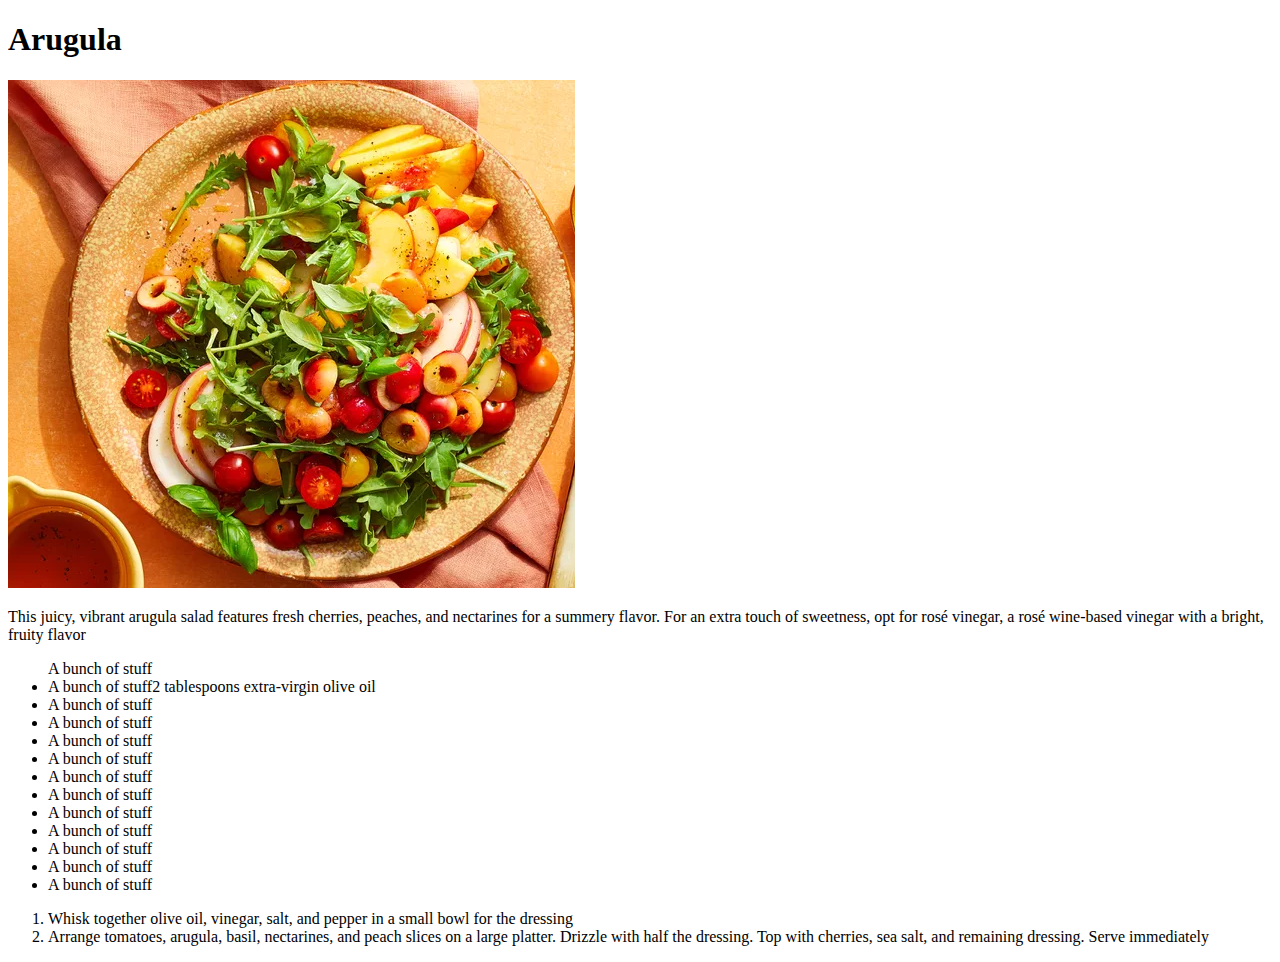
==== recipes/angula.html @ 66623520 "Add sandwich and arungula pages and images" ====
<!DOCTYPE html>
<html lang="en">
<head>
    <meta charset="UTF-8">
    <meta http-equiv="X-UA-Compatible" content="IE=edge">
    <meta name="viewport" content="width=device-width, initial-scale=1.0">
    <title>Arugula Recipe</title>
</head>
<body>
    <h1>Arugula</h1>
    <img src="../images/angula.png" alt="An image of supremas">
    <p>This juicy, vibrant arugula salad features fresh cherries, peaches, and nectarines for a summery flavor. For an extra touch of sweetness, opt for rosé vinegar, a rosé wine-based vinegar with a bright, fruity flavor</p>
    <ul>A bunch of stuff
        <li>A bunch of stuff2 tablespoons extra-virgin olive oil</li>
        <li>A bunch of stuff</li>
        <li>A bunch of stuff</li>
        <li>A bunch of stuff</li>
        <li>A bunch of stuff</li>
        <li>A bunch of stuff</li>
        <li>A bunch of stuff</li>
        <li>A bunch of stuff</li>
        <li>A bunch of stuff</li>
        <li>A bunch of stuff</li>
        <li>A bunch of stuff</li>
        <li>A bunch of stuff</li>
    </ul>
    <ol>
        <li>Whisk together olive oil, vinegar, salt, and pepper in a small bowl for the dressing</li>
        <li>Arrange tomatoes, arugula, basil, nectarines, and peach slices on a large platter. Drizzle with half the dressing. Top with cherries, sea salt, and remaining dressing. Serve immediately</li>
    </ol>
</body>
</html>
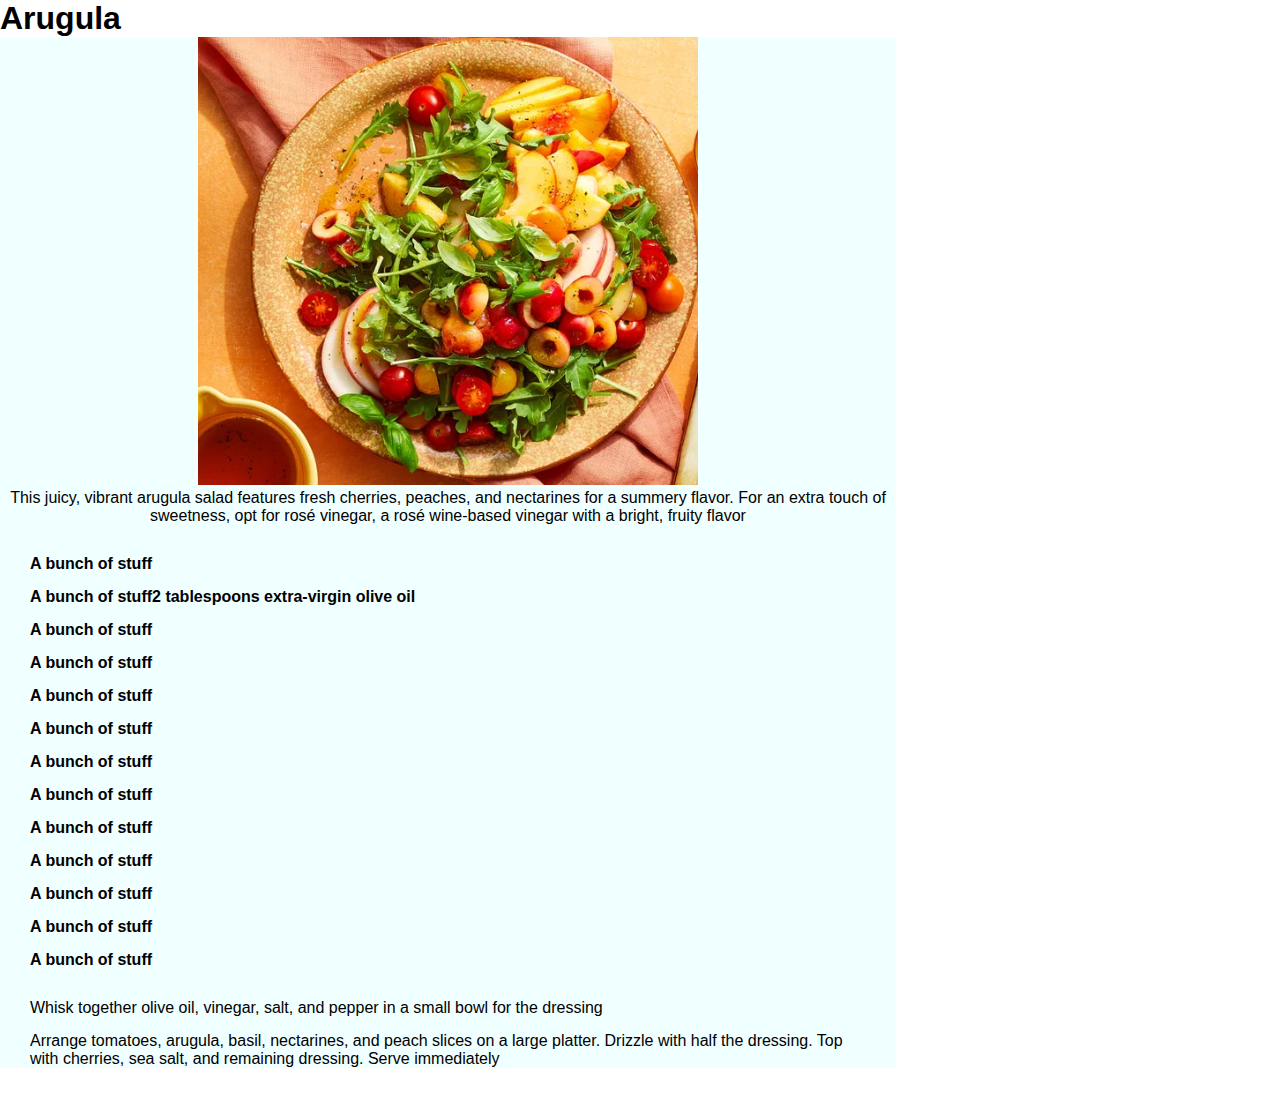
==== commit e6dd6e22: "Add container and style lists and img" ====
--- a/recipes/angula.html
+++ b/recipes/angula.html
@@ -4,13 +4,15 @@
     <meta charset="UTF-8">
     <meta http-equiv="X-UA-Compatible" content="IE=edge">
     <meta name="viewport" content="width=device-width, initial-scale=1.0">
+    <link rel="stylesheet" href="../style.css">
     <title>Arugula Recipe</title>
 </head>
 <body>
     <h1>Arugula</h1>
-    <img src="../images/angula.png" alt="An image of supremas">
+    <div class="container">
+        <img src="../images/angula.png" alt="An image of supremas">
     <p>This juicy, vibrant arugula salad features fresh cherries, peaches, and nectarines for a summery flavor. For an extra touch of sweetness, opt for rosé vinegar, a rosé wine-based vinegar with a bright, fruity flavor</p>
-    <ul>A bunch of stuff
+    <ul class="recipe-ul">A bunch of stuff
         <li>A bunch of stuff2 tablespoons extra-virgin olive oil</li>
         <li>A bunch of stuff</li>
         <li>A bunch of stuff</li>
@@ -24,9 +26,10 @@
         <li>A bunch of stuff</li>
         <li>A bunch of stuff</li>
     </ul>
-    <ol>
+    <ol class="recipe-ol">
         <li>Whisk together olive oil, vinegar, salt, and pepper in a small bowl for the dressing</li>
         <li>Arrange tomatoes, arugula, basil, nectarines, and peach slices on a large platter. Drizzle with half the dressing. Top with cherries, sea salt, and remaining dressing. Serve immediately</li>
     </ol>
+    </div>
 </body>
 </html>--- a/style.css
+++ b/style.css
@@ -0,0 +1,46 @@
+* {
+    margin: 0;
+    padding: 0;
+    font-family: Verdana, Geneva, Tahoma, sans-serif;
+}
+
+.container {
+    box-sizing: border-box;
+    width: 70%;
+    background-color: azure;
+    text-align: center;
+}
+
+h1 {
+    font-weight: 700;
+}
+
+img {
+    width: 500px;
+    height: auto;
+}
+
+li {
+    list-style: none;
+    margin-top: 15px;
+}
+
+a {
+    text-decoration: none;
+    color: #000;
+}
+
+a:hover {
+    color: #dc143c;
+}
+
+.recipe-ul {
+    margin: 30px;
+    text-align: left;
+    font-weight: 700;
+}
+
+.recipe-ol {
+    margin: 30px;
+    text-align: left;
+}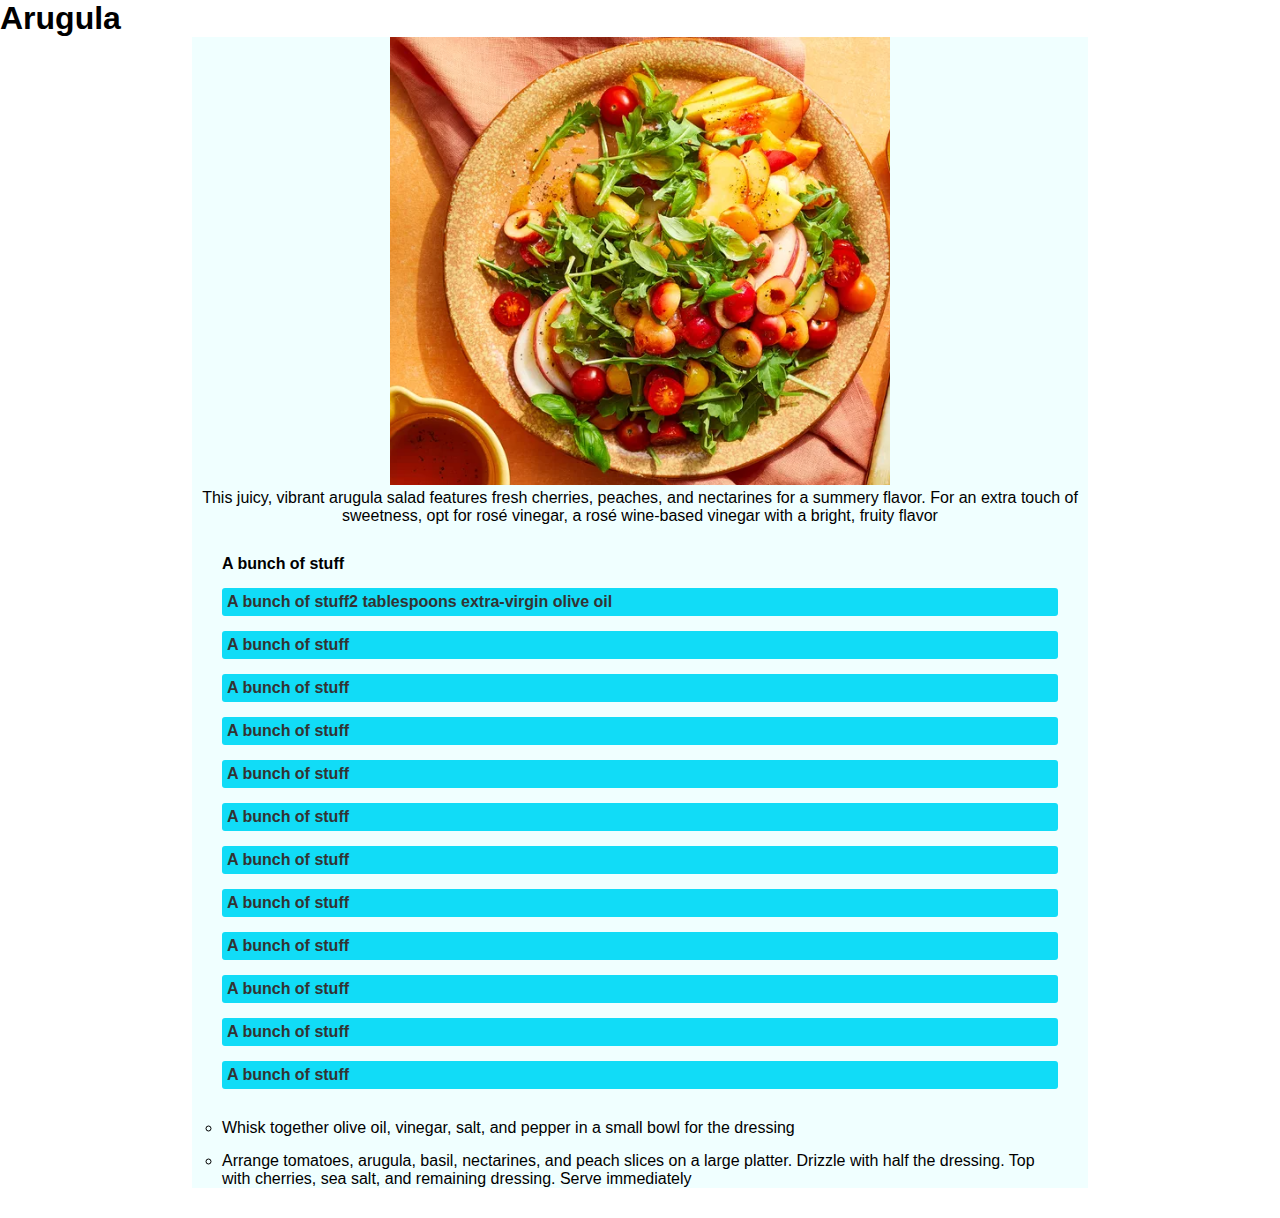
==== commit 44ff12c5: "Add style to ul and ol. Add selector to presentation paragraph below img" ====
--- a/recipes/angula.html
+++ b/recipes/angula.html
@@ -11,7 +11,7 @@
     <h1>Arugula</h1>
     <div class="container">
         <img src="../images/angula.png" alt="An image of supremas">
-    <p>This juicy, vibrant arugula salad features fresh cherries, peaches, and nectarines for a summery flavor. For an extra touch of sweetness, opt for rosé vinegar, a rosé wine-based vinegar with a bright, fruity flavor</p>
+    <p class="presentation-par">This juicy, vibrant arugula salad features fresh cherries, peaches, and nectarines for a summery flavor. For an extra touch of sweetness, opt for rosé vinegar, a rosé wine-based vinegar with a bright, fruity flavor</p>
     <ul class="recipe-ul">A bunch of stuff
         <li>A bunch of stuff2 tablespoons extra-virgin olive oil</li>
         <li>A bunch of stuff</li>
--- a/style.css
+++ b/style.css
@@ -1,3 +1,11 @@
+html {
+    box-sizing: border-box;
+}
+
+*, *::before, *::after {
+    box-sizing: border-box;
+}
+
 * {
     margin: 0;
     padding: 0;
@@ -9,6 +17,7 @@
     width: 70%;
     background-color: azure;
     text-align: center;
+    margin: 0 auto;
 }
 
 h1 {
@@ -38,9 +47,22 @@
     margin: 30px;
     text-align: left;
     font-weight: 700;
+    display: flex;
+    flex-direction: column;   
+}
+
+.recipe-ul li {
+    background-color: rgb(17, 220, 247);
+    padding: 5px;
+    color: #333;
+    border-radius: 3px;
 }
 
 .recipe-ol {
     margin: 30px;
     text-align: left;
+}
+
+.recipe-ol li {
+    list-style: circle;
 }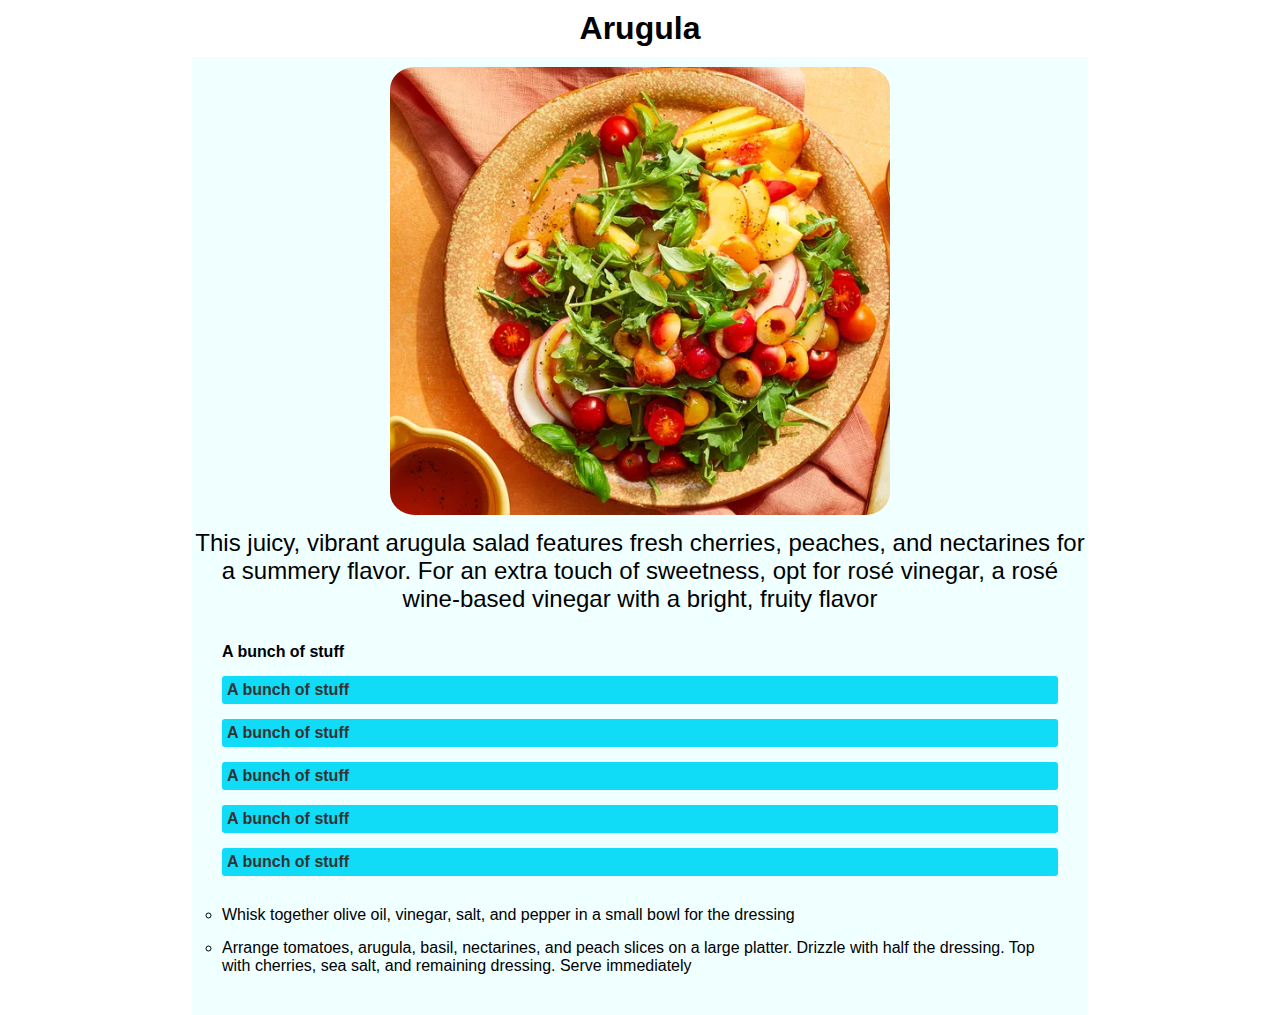
==== commit a933f7e3: "Fix positioning of h1. Add padding to container" ====
--- a/recipes/angula.html
+++ b/recipes/angula.html
@@ -13,13 +13,6 @@
         <img src="../images/angula.png" alt="An image of supremas">
     <p class="presentation-par">This juicy, vibrant arugula salad features fresh cherries, peaches, and nectarines for a summery flavor. For an extra touch of sweetness, opt for rosé vinegar, a rosé wine-based vinegar with a bright, fruity flavor</p>
     <ul class="recipe-ul">A bunch of stuff
-        <li>A bunch of stuff2 tablespoons extra-virgin olive oil</li>
-        <li>A bunch of stuff</li>
-        <li>A bunch of stuff</li>
-        <li>A bunch of stuff</li>
-        <li>A bunch of stuff</li>
-        <li>A bunch of stuff</li>
-        <li>A bunch of stuff</li>
         <li>A bunch of stuff</li>
         <li>A bunch of stuff</li>
         <li>A bunch of stuff</li>
--- a/style.css
+++ b/style.css
@@ -18,15 +18,19 @@
     background-color: azure;
     text-align: center;
     margin: 0 auto;
+    padding: 10px 0;
 }
 
 h1 {
     font-weight: 700;
+    text-align: center;
+    margin: 10px;
 }
 
 img {
     width: 500px;
     height: auto;
+    border-radius: 5%;
 }
 
 li {
@@ -65,4 +69,9 @@
 
 .recipe-ol li {
     list-style: circle;
+}
+
+.presentation-par {
+    margin-top: 10px;
+    font-size: 24px;
 }